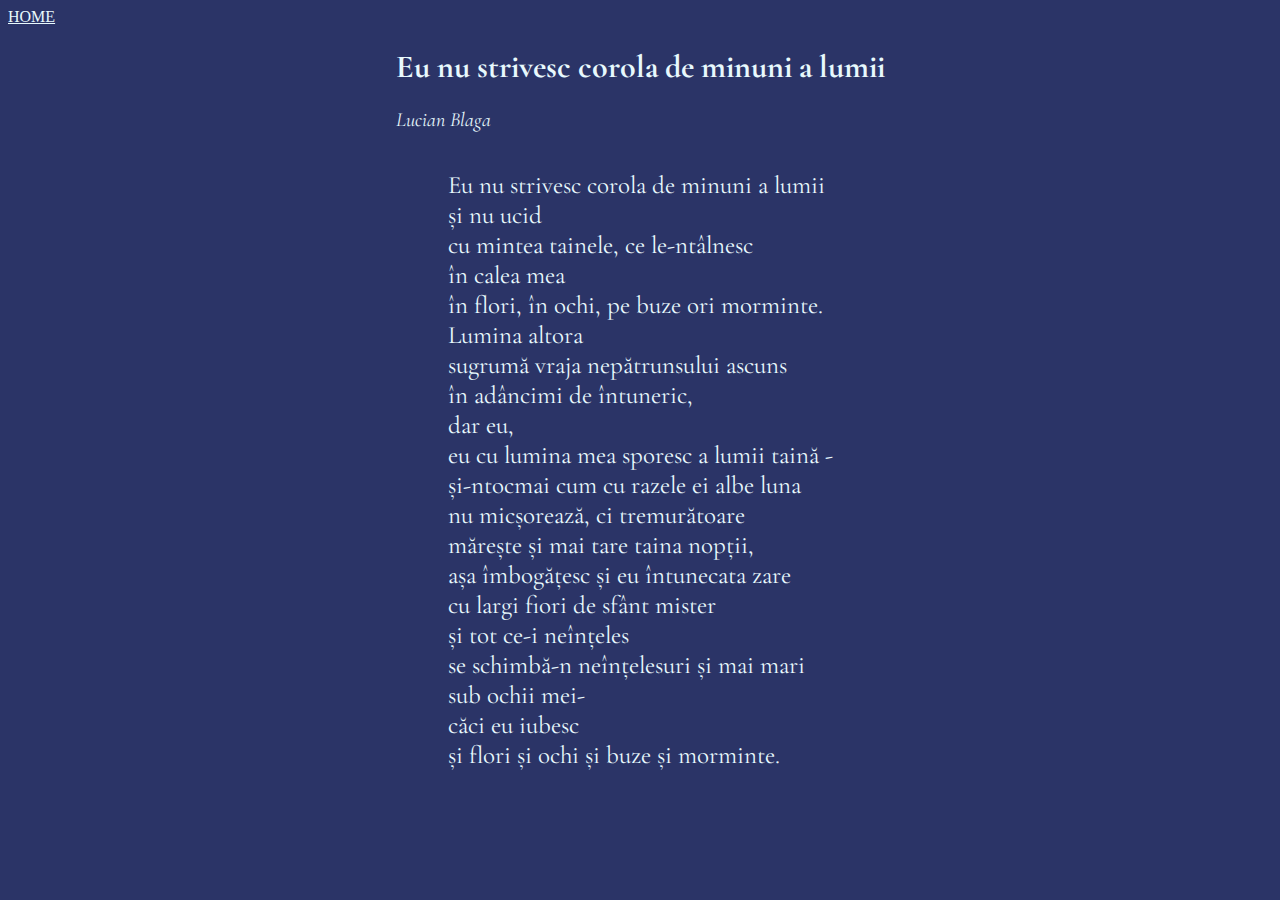
==== Eu-nu-strivesc-corola-de-minuni-a-lumii.html @ 153203a2 "strivesc" ====
<!DOCTYPE html>
<html lang="ro">
  <head>
    <meta charset="UTF-8" />
    <meta http-equiv="X-UA-Compatible" content="IE-edge" />
    <meta name="viewport" content="width=device-width, initial-scale=1.0" />
  </head>
  <title>Eu nu strivesc corola de minuni a lumii</title>
  <link rel="icon" type="image/x-icon" href="./resurse/mini-picture.jpg" />
  <link rel="stylesheet" href="style.css" />

  <link rel="preconnect" href="https://fonts.googleapis.com" />
  <link rel="preconnect" href="https://fonts.gstatic.com" crossorigin />
  <link
    href="https://fonts.googleapis.com/css2?family=Rokkitt&display=swap"
    rel="stylesheet"
  />
  <link rel="preconnect" href="https://fonts.googleapis.com" />
  <link rel="preconnect" href="https://fonts.gstatic.com" crossorigin />
  <link
    href="https://fonts.googleapis.com/css2?family=Cormorant+Garamond:wght@300&display=swap"
    rel="stylesheet"
  />

  <body>
    <a href="./index.html">HOME</a>
    <div class="prezentare">
      <div class="titlu">
        <h1>Eu nu strivesc corola de minuni a lumii<br /></h1>

        <i>Lucian Blaga&nbsp;&nbsp;</i>
      </div>
      <p>
        Eu nu strivesc corola de minuni a lumii<br>
şi nu ucid<br>
cu mintea tainele, ce le-ntâlnesc<br>
în calea mea<br>
în flori, în ochi, pe buze ori morminte.<br>
Lumina altora<br>
sugrumă vraja nepătrunsului ascuns<br>
în adâncimi de întuneric,<br>
dar eu,<br>
eu cu lumina mea sporesc a lumii taină -<br>
şi-ntocmai cum cu razele ei albe luna<br>
nu micşorează, ci tremurătoare<br>
măreşte şi mai tare taina nopţii,<br>
aşa îmbogăţesc şi eu întunecata zare<br>
cu largi fiori de sfânt mister<br>
şi tot ce-i neînţeles<br>
se schimbă-n neînţelesuri şi mai mari<br>
sub ochii mei-<br>
căci eu iubesc<br>
şi flori şi ochi şi buze şi morminte.<br>
<br>
      </p>
    </div>
  </body>
</html>
---- style.css ----
body{
    flex-direction: column;
    background-color: #2B3467;

}
.prezentare{
    justify-content: center;
    align-items: center;
    display: flex;
    flex-direction: column;
    font-family: 'Cormorant Garamond', serif;
    color: #E8F9FD;
    
}
a{
    align-self: self-start;
    color: #E8F9FD;
}
i{
 font-size: 20px;
 justify-self: end;   
}
.titlu{
    display: flex;
    flex-direction: column;
    
}
p{
    
    font-size: 25px;
    margin:0cm;
    padding: 1cm;
}
h1{
    display: flex;
}
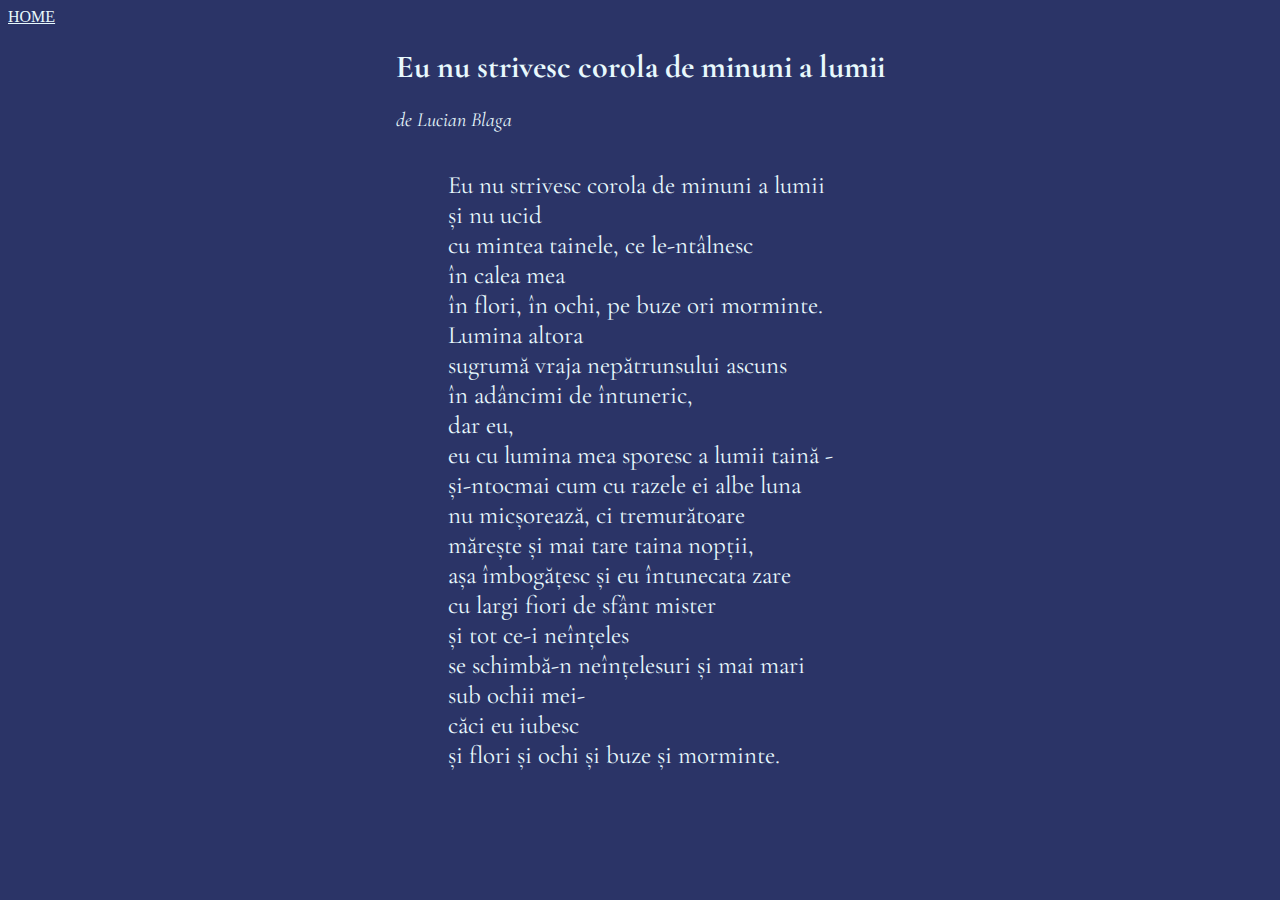
==== commit 1d9a2cf3: "dad" ====
--- a/Eu-nu-strivesc-corola-de-minuni-a-lumii.html
+++ b/Eu-nu-strivesc-corola-de-minuni-a-lumii.html
@@ -28,7 +28,7 @@
       <div class="titlu">
         <h1>Eu nu strivesc corola de minuni a lumii<br /></h1>
 
-        <i>Lucian Blaga&nbsp;&nbsp;</i>
+        <i>de Lucian Blaga&nbsp;&nbsp;</i>
       </div>
       <p>
         Eu nu strivesc corola de minuni a lumii<br>
